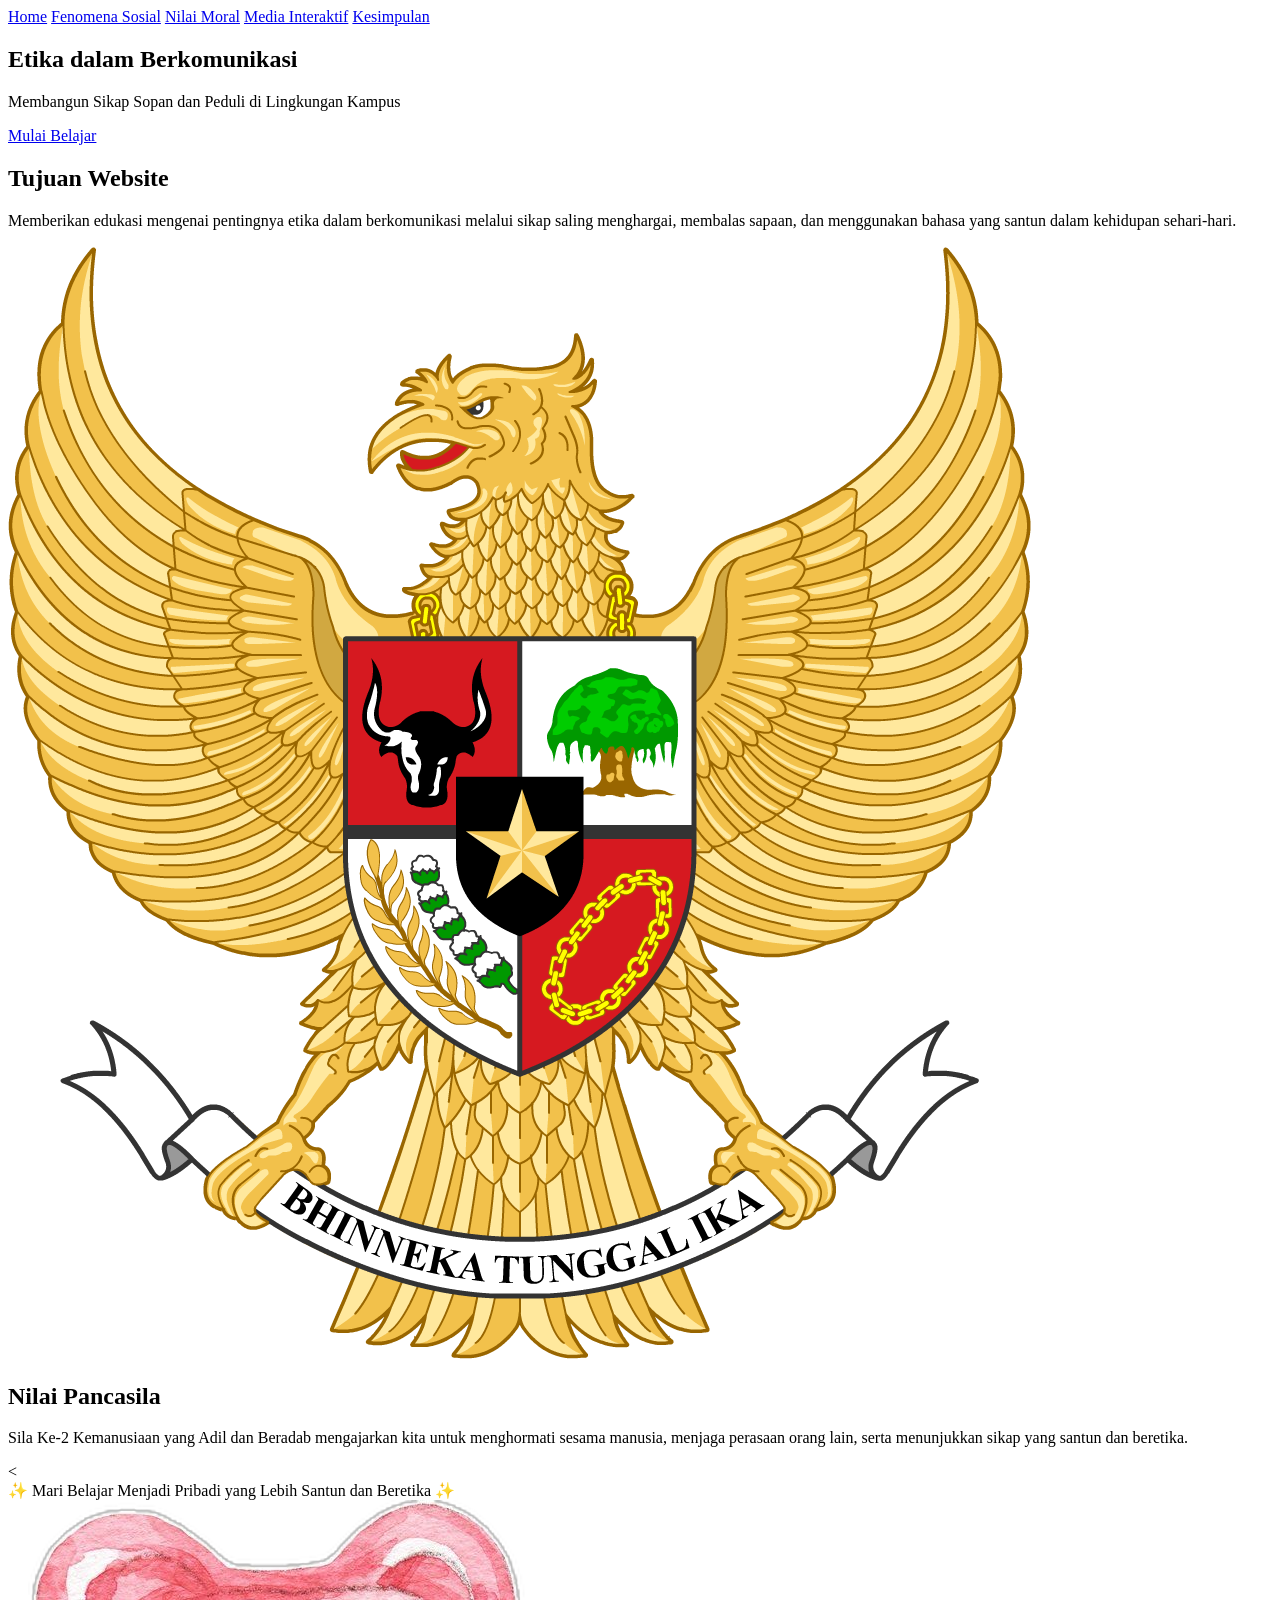
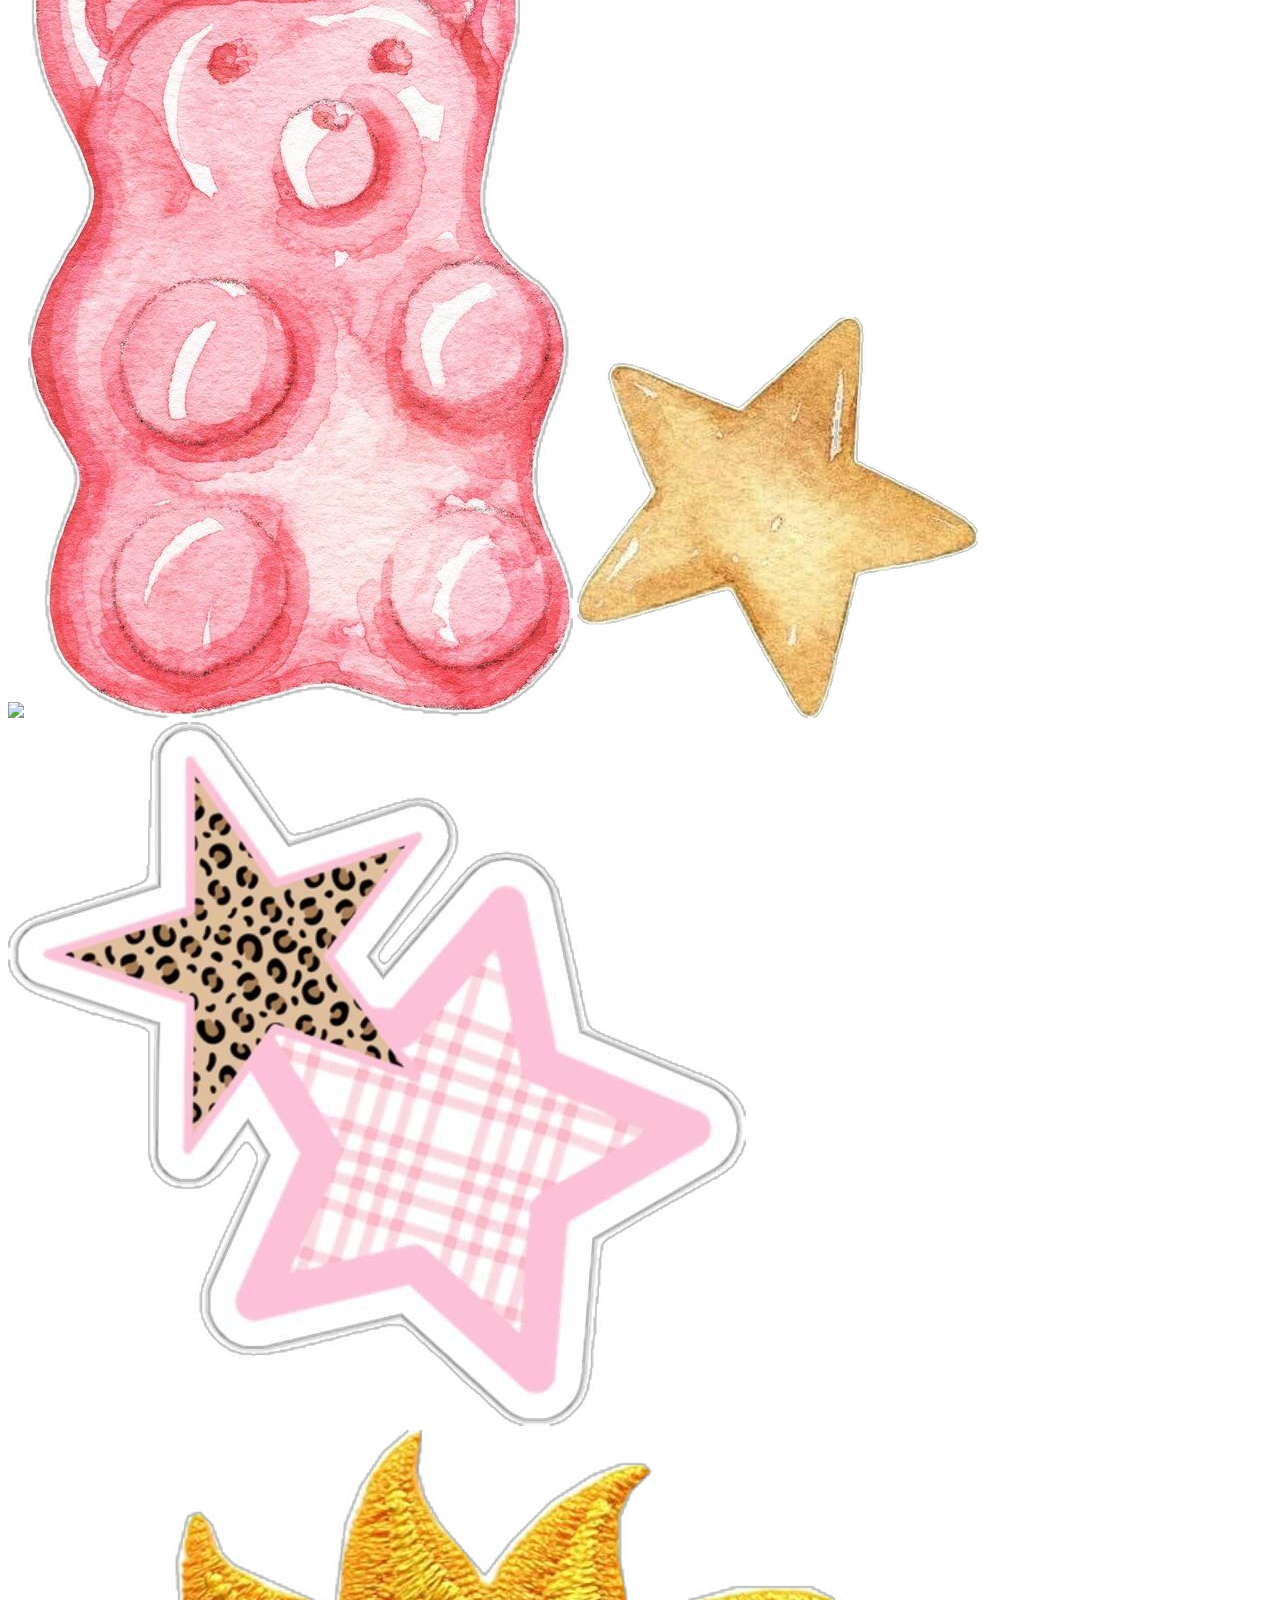
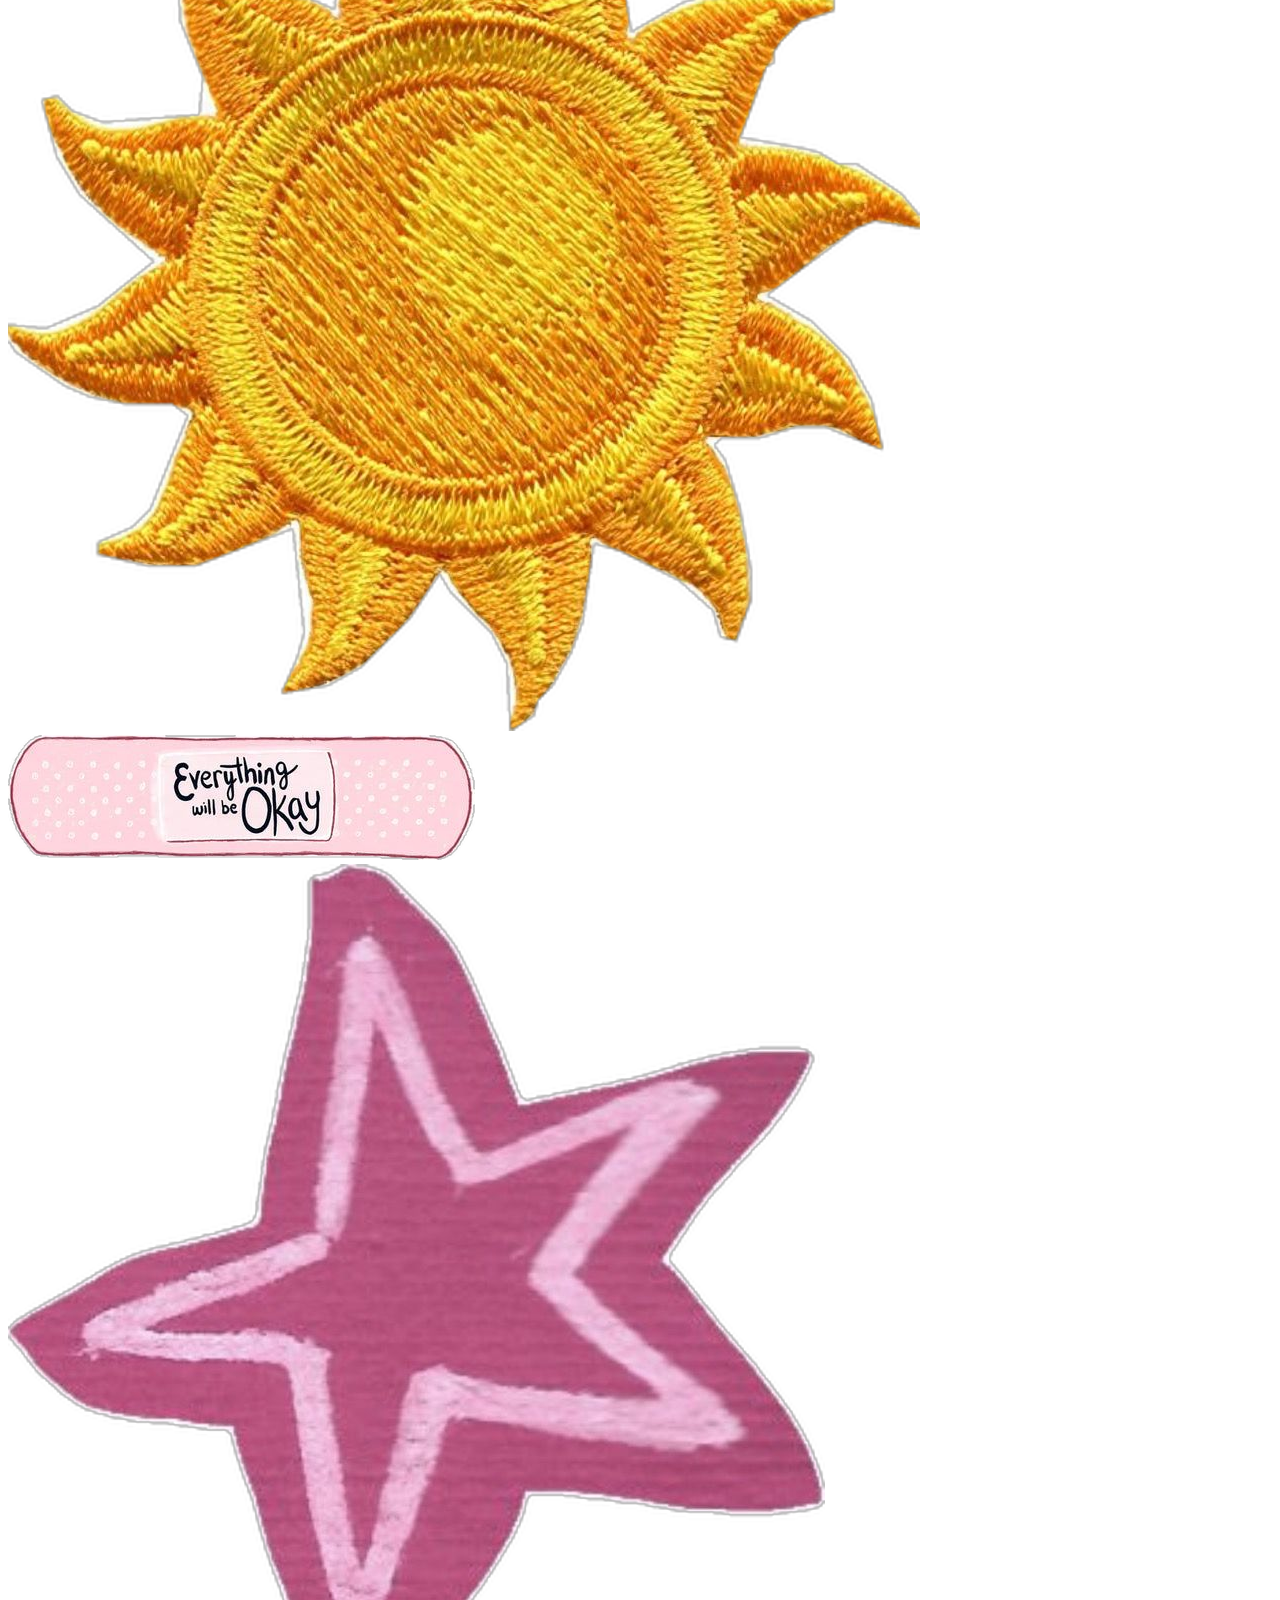
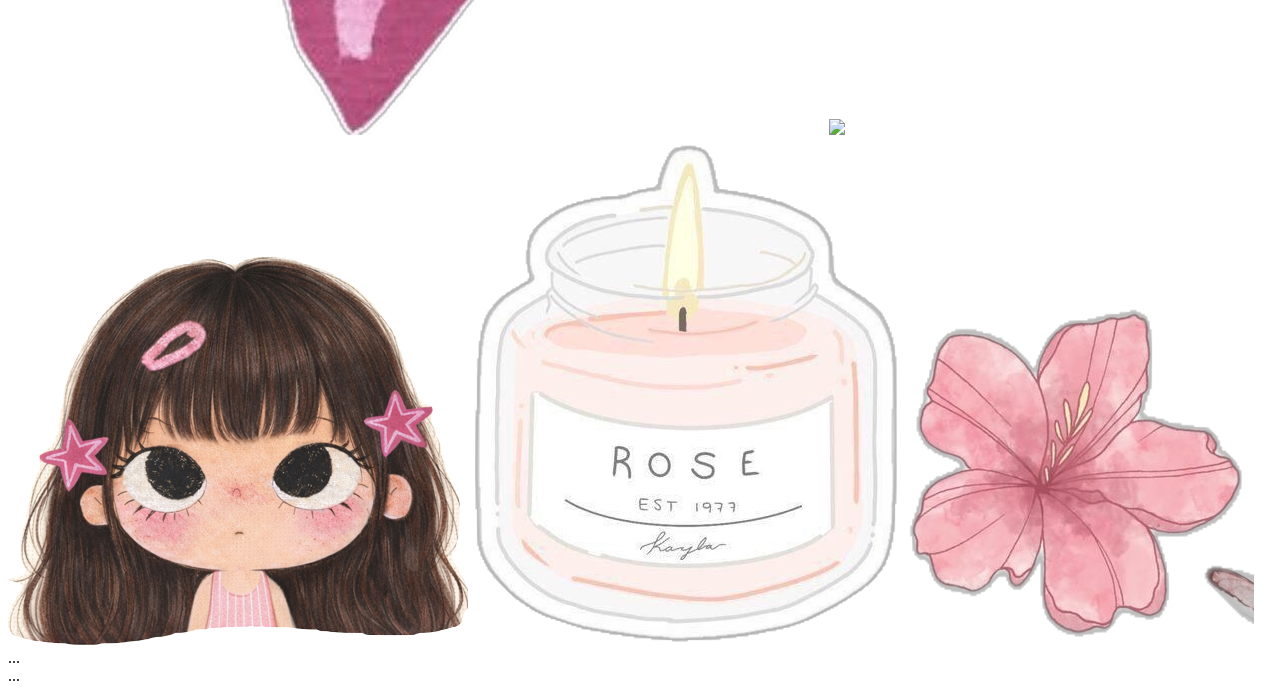
==== index.html @ 8865fef1 "upload etikaberperilaku" ====
<!DOCTYPE html>
<html>
<head>
<title>Home</title>
<link rel="stylesheet" href="style.css">
<link href="https://fonts.googleapis.com/css2?family=Quicksand:wght@400;500;600;700&display=swap" rel="stylesheet">
</head>
<link href="https://fonts.googleapis.com/css2?family=Cormorant+Garamond:wght@400;500;600;700&display=swap" rel="stylesheet">
<link href="https://fonts.googleapis.com/css2?family=Allura&display=swap" rel="stylesheet">
<body>

<nav>
<a href="index.html">Home</a>
<a href="fenomena.html">Fenomena Sosial</a>
<a href="nilai.html">Nilai Moral</a>
<a href="interaktif.html">Media Interaktif</a>
<a href="kesimpulan.html">Kesimpulan</a>
</nav>

<section class="hero">

<div>

<h1> Etika dalam Berkomunikasi</h1>

<p>
Membangun Sikap Sopan dan Peduli di Lingkungan Kampus
</p>

<a href="login.html" class="btn">
Mulai Belajar
</a>

</div>

</section>

<div class="container">

<section class="info-section">

<div class="info-card">

<div class="icon">

</div>

<h2>Tujuan Website</h2>

<p>
Memberikan edukasi mengenai pentingnya etika dalam berkomunikasi melalui sikap saling menghargai, membalas sapaan, dan menggunakan bahasa yang santun dalam kehidupan sehari-hari.
</p>

</div>

<div class="info-card">

<div class="icon">

<div class="info-card garuda-card">

<img src="img/garuda.png" class="garuda-sticker">

<h2>Nilai Pancasila</h2>

<p>
Sila Ke-2 Kemanusiaan yang Adil dan Beradab mengajarkan kita untuk menghormati sesama manusia, menjaga perasaan orang lain, serta menunjukkan sikap yang santun dan beretika.
</p>

</div>

</section>
<<div class="quote-text">
✨ Mari Belajar Menjadi Pribadi yang Lebih Santun dan Beretika ✨
</div>
</div>

</body>
<img src="img/3b8dcb980d07c244c4bb2bf0c129fe25.png" class="sticker s1">
<img src="img/3d2f1caea7d7897691e327cb31c8c937.png" class="sticker s2">
<img src="img/08e6486be2de48c2b8a365a0294bbecc.png" class="sticker s3">
<img src="img/9e55cf98ba4c165f6891d00aa17bf59a.png" class="sticker s4">
<img src="img/20b09fe10147e0f76cb71367e037e56b.png" class="sticker s5">
<img src="img/63439fb032630d432ab7312808786712.png" class="sticker s6">
<img src="img/ce880a4e4ba4806948154bddbe4217a2.png" class="sticker s7">
<img src="img/f2bdd5ecddb16d817680ad0575dfb096.png" class="sticker s8">
<img src="img/f34f05ca5ed0519d637162b2e021e19c.png" class="sticker s9">
<img src="img/f58e0ecb80c4f7a022ef2efe95acb86f.png" class="sticker s10">
<img src="img/ff2e85261847cf4aa2911602ba8a31c7.png" class="sticker s11">
<nav>
...
</nav>

...
</body>
</html>
</html>
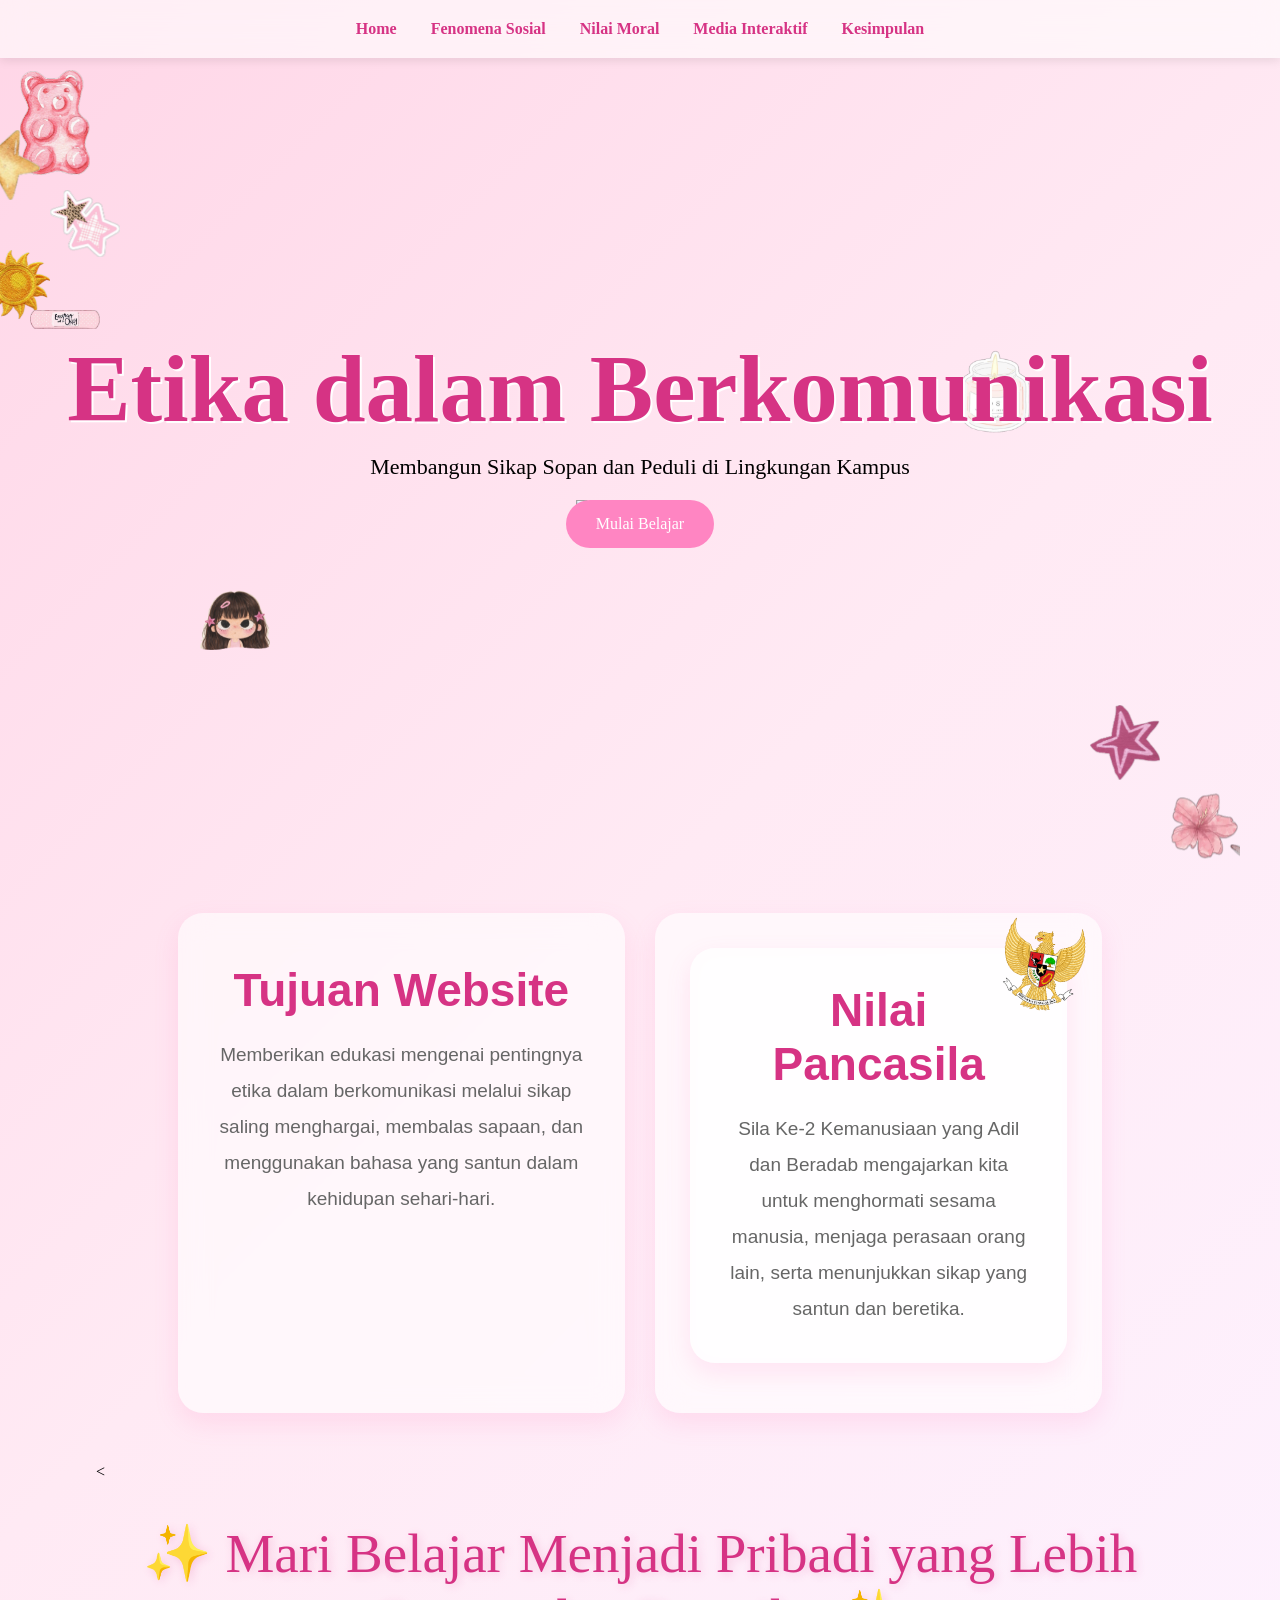
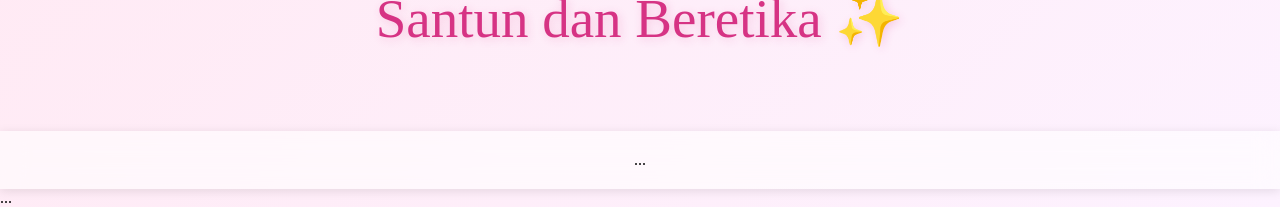
==== commit 36dfd068: "Fix HTML structure and update stylesheet links" ====
--- a/index.html
+++ b/index.html
@@ -2,7 +2,7 @@
 <html>
 <head>
 <title>Home</title>
-<link rel="stylesheet" href="style.css">
+<link rel="stylesheet" href="css/style.css">
 <link href="https://fonts.googleapis.com/css2?family=Quicksand:wght@400;500;600;700&display=swap" rel="stylesheet">
 </head>
 <link href="https://fonts.googleapis.com/css2?family=Cormorant+Garamond:wght@400;500;600;700&display=swap" rel="stylesheet">
@@ -94,4 +94,4 @@
 ...
 </body>
 </html>
-</html>+</html>
--- a/css/style.css
+++ b/css/style.css
@@ -0,0 +1,511 @@
+*{
+    margin:0;
+    padding:0;
+    box-sizing:border-box;
+    font-family:'Cormorant Garamond', serif;
+}
+body{
+    background:linear-gradient(135deg,#ffd6e7,#ffeaf4,#fdf2ff);
+    min-height:100vh;
+}
+
+nav{
+    background:rgba(255,255,255,0.6);
+    backdrop-filter:blur(12px);
+    padding:20px;
+    text-align:center;
+    box-shadow:0 2px 10px rgba(0,0,0,.1);
+}
+
+nav a{
+    text-decoration:none;
+    margin:15px;
+    color:#d63384;
+    font-weight:bold;
+    transition:.3s;
+}
+
+nav a:hover{
+    color:#ff69b4;
+}
+
+.container{
+    width:85%;
+    margin:auto;
+    padding:40px 0;
+}
+
+.card{
+    background:rgba(255,255,255,.5);
+    backdrop-filter:blur(15px);
+    padding:30px;
+    border-radius:25px;
+    margin:25px 0;
+    box-shadow:0 10px 30px rgba(255,105,180,.15);
+}
+
+h1,h2,h3{
+    color:#d63384;
+}
+
+.hero{
+    height:85vh;
+    display:flex;
+    justify-content:center;
+    align-items:center;
+    text-align:center;
+}
+
+.hero h1{
+    font-family:'Allura', cursive;
+#welcome{
+    font-family:'Allura', cursive;
+}    
+    color:#d63384;
+    font-size:95px;
+    font-weight:bold;
+
+    text-shadow:
+    2px 2px 0 white,
+    0 0 5px rgba(255,255,255,0.3);
+}
+.hero p{
+    font-size:22px;
+    margin-top:10px;
+}
+
+.btn{
+    display:inline-block;
+    margin-top:20px;
+    padding:15px 30px;
+    background:#ff85c2;
+    color:white;
+    border-radius:30px;
+    text-decoration:none;
+}
+
+.btn:hover{
+    background:#ff69b4;
+}
+
+video{
+    width:70%;
+    border-radius:20px;
+}
+
+ul{
+    padding-left:20px;
+}
+
+li{
+    margin:10px 0;
+}
+
+button{
+    background:#ff85c2;
+    color:white;
+    border:none;
+    padding:12px 20px;
+    border-radius:20px;
+    cursor:pointer;
+    margin:5px;
+}
+
+button:hover{
+    background:#ff69b4;
+}
+
+footer{
+    text-align:center;
+    padding:20px;
+    color:#888;
+}
+/* SECTION INFO */
+
+.info-section{
+    width:85%;
+    margin:50px auto;
+
+    display:grid;
+    grid-template-columns:repeat(auto-fit,minmax(320px,1fr));
+    gap:30px;
+}
+
+.info-card{
+
+    background:rgba(255,255,255,.6);
+
+    backdrop-filter:blur(15px);
+
+    border-radius:25px;
+
+    padding:35px;
+
+    text-align:center;
+
+    transition:.4s;
+
+    box-shadow:0 10px 25px rgba(255,105,180,.15);
+}
+
+.info-card:hover{
+
+    transform:translateY(-15px) scale(1.03);
+
+    box-shadow:0 15px 35px rgba(255,105,180,.3);
+}
+
+.icon{
+
+    font-size:60px;
+
+    margin-bottom:15px;
+
+    animation:float 3s ease-in-out infinite;
+}
+
+@keyframes float{
+
+0%{
+transform:translateY(0);
+}
+
+50%{
+transform:translateY(-10px);
+}
+
+100%{
+transform:translateY(0);
+}
+
+}
+
+.info-card h2{
+    font-family:'Quicksand', sans-serif;
+    color:#d63384;
+    font-size:46px;
+    font-weight:700;
+    margin-bottom:20px;
+}
+
+.info-card p{
+    font-family:'Quicksand', sans-serif;
+    color:#666;
+    font-size:19px;
+    line-height:1.9;
+    text-align:center;
+}
+/* ===== STICKER AESTHETIC ===== */
+
+.sticker{
+    position:fixed;
+    width:70px;
+    pointer-events:none;
+    z-index:-1;
+    animation:float 5s ease-in-out infinite;
+}
+
+/* Posisi masing-masing stiker */
+
+.s1{
+    top:40px;
+    left:40px;
+}
+
+.s2{
+    top:80px;
+    right:60px;
+}
+
+.s3{
+    top:250px;
+    left:70px;
+}
+
+.s4{
+    top:40px;
+    left:45%;
+}
+
+.s5{
+    top:380px;
+    right:50px;
+}
+
+.s6{
+    bottom:50px;
+    left:30px;
+}
+
+.s7{
+    bottom:120px;
+    right:120px;
+}
+
+.s8{
+    top:500px;
+    left:45%;
+}
+
+.s9{
+    bottom:250px;
+    left:200px;
+}
+
+.s10{
+    top:350px;
+    right:250px;
+}
+
+.s11{
+    bottom:40px;
+    right:40px;
+}
+
+/* Animasi mengambang */
+
+@keyframes float{
+
+    0%{
+        transform:translateY(0px);
+    }
+
+    50%{
+        transform:translateY(-15px);
+    }
+
+    100%{
+        transform:translateY(0px);
+    }
+
+}
+.quote-text{
+    text-align:center;
+    font-family:'Allura', cursive;
+    font-size:55px;
+    color:#d63384;
+    margin:40px 0;
+    text-shadow:2px 2px 10px rgba(214,51,132,0.2);
+}
+.deskripsi-video{
+    font-family:'Quicksand', sans-serif;
+    color:#666;
+    font-size:20px;
+    line-height:1.9;
+    text-align:center;
+    margin-top:20px;
+    padding:15px 30px;
+}
+.video-title{
+    font-family:'Quicksand', sans-serif;
+    color:#d63384;
+    font-size:32px;
+    font-weight:700;
+    text-align:center;
+    margin-bottom:20px;
+}
+.garuda-card{
+    position:relative;
+}
+
+.garuda-sticker{
+    position:absolute;
+
+    top:-25px;
+    right:-15px;
+
+    width:80px;
+
+    transform:rotate(10deg);
+
+    animation:floatGaruda 3s ease-in-out infinite;
+}
+
+@keyframes floatGaruda{
+
+    0%{
+        transform:rotate(10deg) translateY(0);
+    }
+
+    50%{
+        transform:rotate(10deg) translateY(-8px);
+    }
+
+    100%{
+        transform:rotate(10deg) translateY(0);
+    }
+
+}
+.moral-card{
+    transition:0.4s;
+}
+
+.moral-card:hover{
+    transform:translateY(-8px);
+}
+
+.quote-box{
+
+    margin-top:25px;
+
+    background:linear-gradient(
+        135deg,
+        #ffd6e7,
+        #fff0f5
+    );
+
+    border-left:6px solid #d63384;
+
+    padding:20px;
+
+    border-radius:15px;
+
+    box-shadow:0 5px 15px rgba(214,51,132,0.15);
+}
+
+.quote-box p{
+
+    font-family:'Cormorant Garamond', serif;
+
+    font-size:24px;
+
+    color:#b03060;
+
+    text-align:center;
+
+    font-style:italic;
+}
+.sikap-container{
+    display:flex;
+    align-items:center;
+    justify-content:space-between;
+    gap:40px;
+    margin-top:30px;
+}
+
+.sikap-text{
+    flex:2;
+}
+
+.sikap-animation{
+    flex:1;
+    text-align:center;
+    font-size:120px;
+
+    animation:floatFlower 3s ease-in-out infinite;
+}
+
+@keyframes floatFlower{
+
+    0%{
+        transform:translateY(0);
+    }
+
+    50%{
+        transform:translateY(-20px);
+    }
+
+    100%{
+        transform:translateY(0);
+    }
+
+}
+.sikap-list{
+    list-style:none;
+    padding:0;
+    margin-top:20px;
+}
+
+.sikap-list li{
+    font-family:'Cormorant Garamond', serif;
+    font-size:24px;
+    color:#666;
+    padding:10px 0;
+    border-bottom:1px solid rgba(214,51,132,0.15);
+}
+.sticker-board{
+    position:absolute;
+    right:20px;
+    top:50%;
+    transform:translateY(-50%);
+    width:180px;
+    height:350px;
+}
+.sticker-board img{
+    position:absolute;
+    width:150px;
+    height:auto;
+
+    animation:float 3s ease-in-out infinite;
+
+    opacity:0.9;
+}
+.s1{
+    top:10px;
+    left:-50px;
+}
+
+.s2{
+    top:70px;
+    left:20px;
+}
+
+.s3{
+    top:130px;
+    left:-30px;
+}
+
+.s4{
+    top:190px;
+    left:50px;
+}
+
+.s5{
+    top:250px;
+    left:-20px;
+}
+
+.s6{
+    top:310px;
+    left:30px;
+}
+button{
+
+    background:#ff85b3;
+
+    color:white;
+
+    border:none;
+
+    padding:12px 20px;
+
+    border-radius:20px;
+
+    cursor:pointer;
+
+    margin:5px;
+
+    font-size:18px;
+}
+
+button:hover{
+
+    transform:scale(1.05);
+
+    transition:0.3s;
+
+    background:#ff5c9a;
+}
+
+input{
+
+    padding:12px;
+
+    border-radius:15px;
+
+    border:1px solid #ffc0cb;
+
+    width:250px;
+
+    margin:10px;
+}
